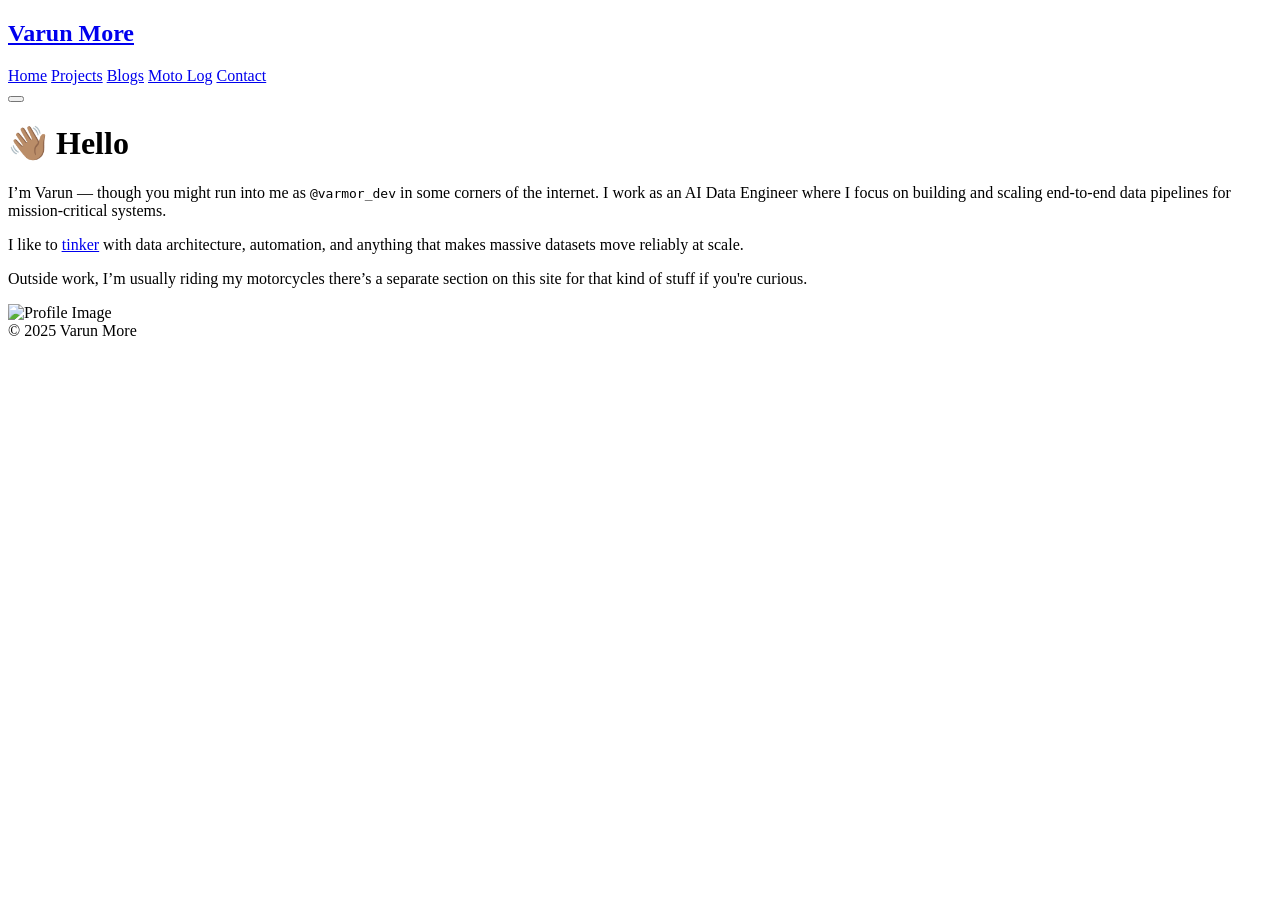
==== index.html @ c7917f06 "build: force update public static assets" ====
<!DOCTYPE html>
<html lang="en">
<head>
    <meta charset="utf-8">
    <meta name="viewport" content="width=device-width, initial-scale=1.0">
    <title>Varun More</title>
    <meta name="referrer" content="no-referrer-when-downgrade">
    <meta name="title" content="Varun More">
<meta property="og:site_name" content="Varun More">
<meta property="og:type" content="website">
<meta property="og:title" content="Varun More">
<meta property="og:description" content="AI Data Engineer">
<meta property="og:url" content="https://varunmore.com/">

<meta name="twitter:card" content="summary">
<meta name="twitter:title" content="Varun More">
<meta name="twitter:description" content="AI Data Engineer">
<meta name="twitter:url" content="https://varunmore.com/">

<meta name="twitter:site" content="@varmor_dev">

<meta name="twitter:creator" content="@varmor_dev">

    <link rel="preconnect" href="https://fonts.googleapis.com">
    <link rel="preconnect" href="https://fonts.gstatic.com" crossorigin>
    <link href="https://fonts.googleapis.com/css2?family=IBM+Plex+Mono&family=IBM+Plex+Sans:wght@400;700&display=swap" rel="stylesheet">
    <link rel="stylesheet" href="https://varunmore.com/styles/main.css">
    <script src="https://cdnjs.cloudflare.com/ajax/libs/feather-icons/4.29.1/feather.min.js" integrity="sha512-4lykFR6C2W55I60sYddEGjieC2fU79R7GUtaqr3DzmNbo0vSaO1MfUjMoTFYYuedjfEix6uV9jVTtRCSBU/Xiw==" crossorigin="anonymous" referrerpolicy="no-referrer"></script>

</head>
<body>
<header>
    <a href="https://varunmore.com/" class="title">
        <h2 class="name">Varun More</h2>
    </a>
    <nav>
        <div class="nav-items">
            <a href="https://varunmore.com/">Home</a>
            <a href="https://varunmore.com/projects/">Projects</a>
            <a href="https://varunmore.com/blogs/">Blogs</a>
            <a href="https://varunmore.com/moto_log/">Moto Log</a>
            <a href="https://varunmore.com/contact/">Contact</a></div>
        <button class="theme-toggle" title="Toggle Dark Mode">
            <i data-feather="moon"></i>
        </button>
    </nav>
</header>

  <main>
    <h1 id="wave-hello">👋🏽 Hello</h1>
<div class="home-container">
<div class="home-content">
<p>I’m Varun — though you might run into me as <code>@varmor_dev</code> in some corners of the internet. I work as an AI Data Engineer where I focus on building and scaling end-to-end data pipelines for mission-critical systems.</p>
<p>I like to <a rel="external" href="https://github.com/varmor"><u>tinker</u></a> with data architecture, automation, and anything that makes massive datasets move reliably at scale.</p>
<p>Outside work, I’m usually riding my motorcycles there’s a separate section on this site for that kind of stuff if you're curious.</p>
</div>
<div class="home-image">
    <img src="/images/website/profile.png" alt="Profile Image" class="img-rounded" />
  </div>
</div>

  </main>
<footer>
    © 2025 Varun More<br>
    <div class="social-links">
        <a href="https://github.com/varmor" target="_blank" rel="noopener noreferrer" title="GitHub" class="social-icon"><i data-feather="github"></i></a>
    </div>
</footer>
<script>
    feather.replace();
    const themeToggle = document.querySelector('.theme-toggle');
    const currentTheme = localStorage.getItem('theme');

    // Set the initial theme based on user preference or localStorage
    if (currentTheme) {
        document.body.setAttribute('data-theme', currentTheme);
        if (currentTheme === 'dark') {
            themeToggle.innerHTML = '<i data-feather="sun"></i>';
            feather.replace();
        }
    }

    themeToggle.addEventListener('click', function() {
        let theme = 'light';
        
        // Add the transition class
        document.body.classList.add('theme-transition');

        if (document.body.getAttribute('data-theme') !== 'dark') {
            theme = 'dark';
            themeToggle.innerHTML = '<i data-feather="sun"></i>';
        } else {
            themeToggle.innerHTML = '<i data-feather="moon"></i>';
        }
        feather.replace();
        document.body.setAttribute('data-theme', theme);
        localStorage.setItem('theme', theme);

        // Remove the transition class after 0.5s
        setTimeout(() => {
            document.body.classList.remove('theme-transition');
        }, 500);
    });
</script>
</html>
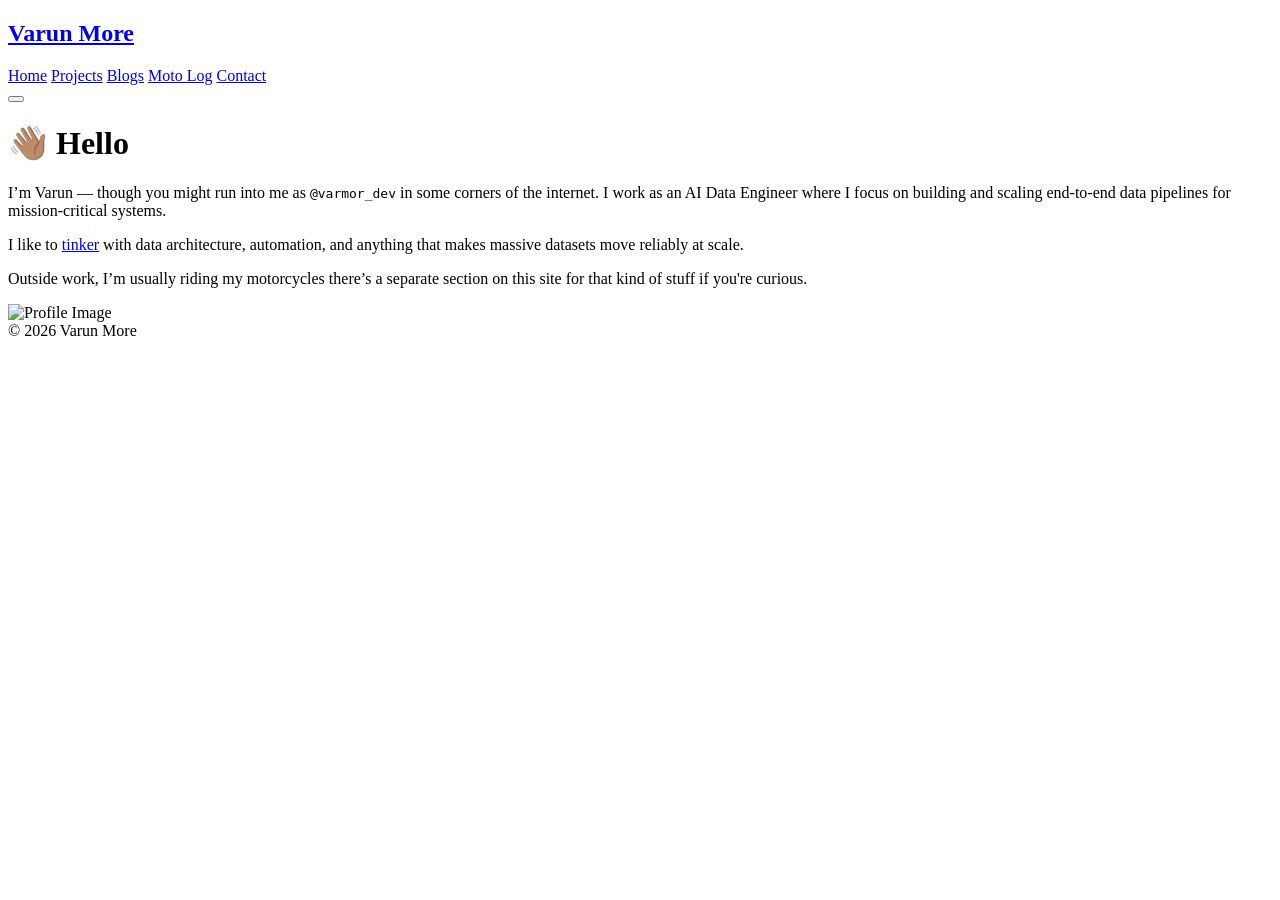
==== commit 2ed4516f: "build: update copyright year in footer" ====
--- a/index.html
+++ b/index.html
@@ -61,7 +61,7 @@
 
   </main>
 <footer>
-    © 2025 Varun More<br>
+    © 2026 Varun More<br>
     <div class="social-links">
         <a href="https://github.com/varmor" target="_blank" rel="noopener noreferrer" title="GitHub" class="social-icon"><i data-feather="github"></i></a>
     </div>
